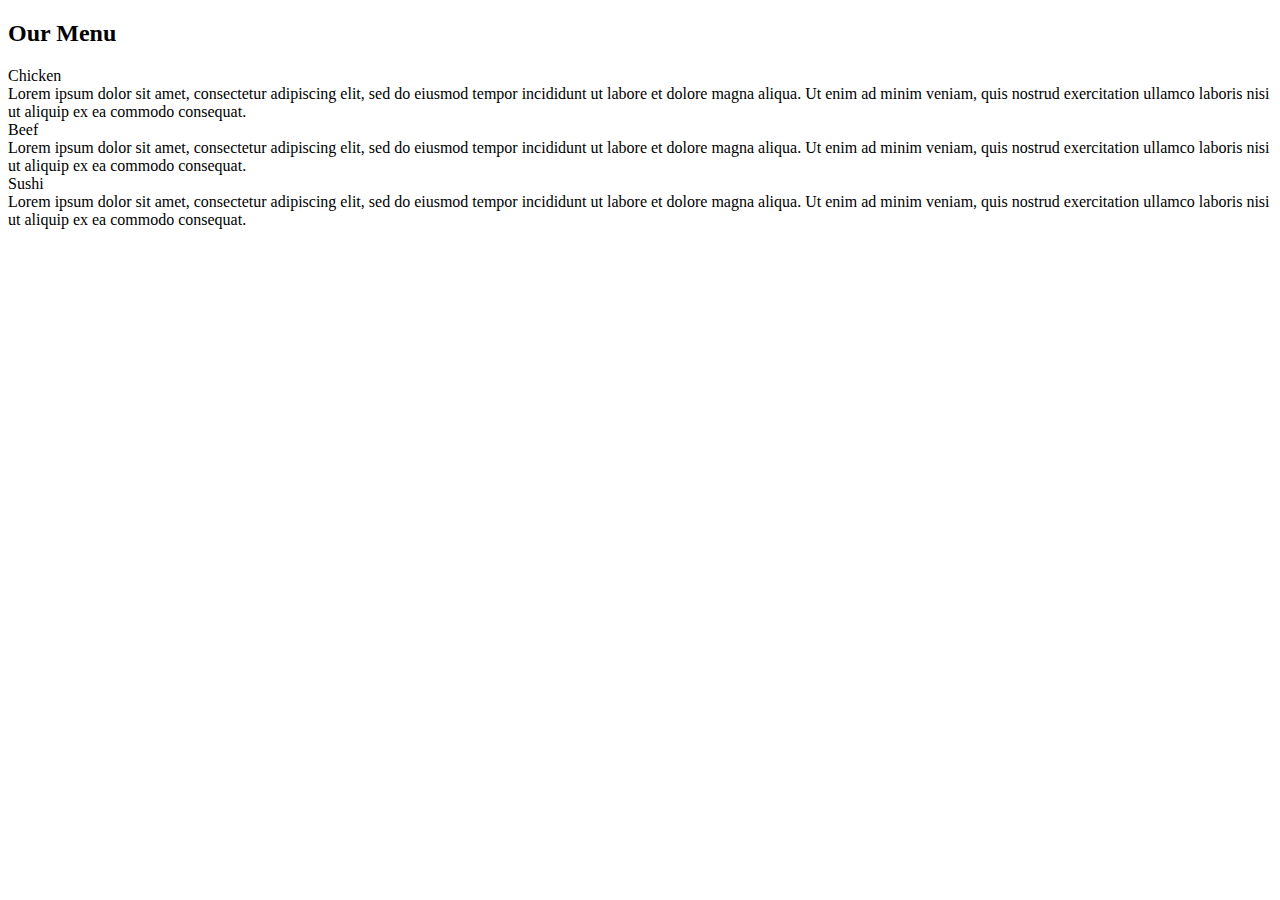
==== m2/index.html @ 22f3a03a "First submition" ====
<!DOCTYPE html>
<html>
  <head>
    <meta charset="utf-8">
    <title>Fullstack Course4 Module2 Solution</title>
    <meta name="viewport" content="width=device-width, initial-scale=1">
    <link rel="stylesheet" href="/css/style.css">
  </head>
  <body>

<div class="container">
  <h2 class="title">Our Menu</h2>
  <div class="row">

    <div class="col-lg-4 col-md-6 col-sm-12 box">
      <div class="item">
        <div class="name tchicken">Chicken</div>
        <div class="content row">
          Lorem ipsum dolor sit amet, consectetur adipiscing elit, sed do eiusmod tempor incididunt ut labore et dolore magna aliqua. Ut enim ad minim veniam, quis nostrud exercitation ullamco laboris nisi ut aliquip ex ea commodo consequat.
        </div>
      </div>
    </div>

    <div class="col-lg-4 col-md-6 col-sm-12 box">
      <div class="item">
        <div class="name tmeat">Beef</div>
        <div class="content row">
          Lorem ipsum dolor sit amet, consectetur adipiscing elit, sed do eiusmod tempor incididunt ut labore et dolore magna aliqua. Ut enim ad minim veniam, quis nostrud exercitation ullamco laboris nisi ut aliquip ex ea commodo consequat.
        </div>
      </div>
    </div>

    <div class="col-lg-4 col-md-12 col-sm-12 box">
      <div class="item">
        <div class="name tfish">Sushi</div>
        <div class="content row">
          Lorem ipsum dolor sit amet, consectetur adipiscing elit, sed do eiusmod tempor incididunt ut labore et dolore magna aliqua. Ut enim ad minim veniam, quis nostrud exercitation ullamco laboris nisi ut aliquip ex ea commodo consequat.
        </div>
      </div>
    </div>

  </div>
</div>


  </body>
</html>
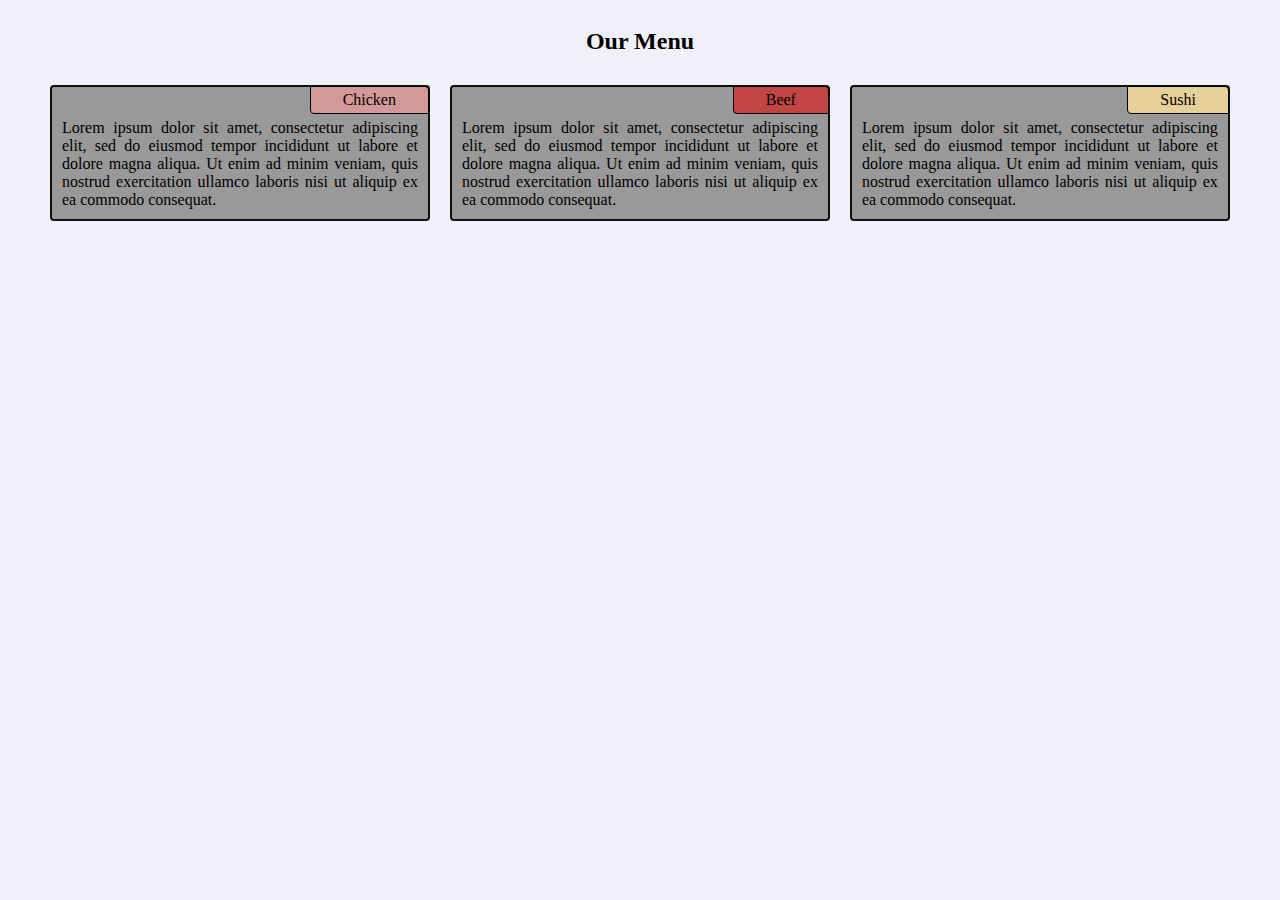
==== commit ae51a205: "Fix: load the css as relative path" ====
--- a/m2/index.html
+++ b/m2/index.html
@@ -4,7 +4,7 @@
     <meta charset="utf-8">
     <title>Fullstack Course4 Module2 Solution</title>
     <meta name="viewport" content="width=device-width, initial-scale=1">
-    <link rel="stylesheet" href="/css/style.css">
+    <link rel="stylesheet" href="css/style.css">
   </head>
   <body>
 
--- a/m2/css/style.css
+++ b/m2/css/style.css
@@ -0,0 +1,217 @@
+/********** Base styles **********/
+* {
+  box-sizing: border-box;
+}
+
+body {
+  background-color: #f0f0f9;
+}
+
+.row {
+  width: 100%;
+}
+
+.box {
+  padding: 10px;
+}
+
+.item {
+  background-color: #999999;
+  border: solid #101010 2px;
+  border-radius: 4px 4px 4px 4px;
+}
+
+.title {
+  text-align: center;
+}
+
+.name {
+  float: right;
+  position: relative;
+  top: -1px;
+  right: -1px;
+  border: solid black 1px;
+  border-radius: 0px 4px 0px 4px;
+  padding: 4px 32px 4px 32px;
+  background-color: red;
+}
+
+.content {
+  padding: 32px 10px 10px 10px;
+  text-align: justify;
+}
+
+.tchicken {
+  background-color: #d59898;
+}
+
+.tmeat {
+  background-color: #c14543;
+}
+
+.tfish {
+  background-color: #e5d198;
+}
+
+/********** eXtra Large devices only **********/
+@media (min-width:1200px) {
+  .container {
+    position: absolute;
+    left: 50%;
+    margin-left: -600px;
+    width: 1200px;
+   }
+}
+
+/********** Large devices only **********/
+@media (min-width: 992px) {
+  .col-lg-1, .col-lg-2, .col-lg-3, .col-lg-4, .col-lg-5, .col-lg-6, .col-lg-7, .col-lg-8, .col-lg-9, .col-lg-10, .col-lg-11, .col-lg-12 {
+    float: left;
+  }
+  .col-lg-1 {
+    width: 8.33%;
+  }
+  .col-lg-2 {
+    width: 16.66%;
+  }
+  .col-lg-3 {
+    width: 25%;
+  }
+  .col-lg-4 {
+    width: 33.33%;
+  }
+  .col-lg-5 {
+    width: 41.66%;
+  }
+  .col-lg-6 {
+    width: 50%;
+  }
+  .col-lg-7 {
+    width: 58.33%;
+  }
+  .col-lg-8 {
+    width: 66.66%;
+  }
+  .col-lg-9 {
+    width: 74.99%;
+  }
+  .col-lg-10 {
+    width: 83.33%;
+  }
+  .col-lg-11 {
+    width: 91.66%;
+  }
+  .col-lg-12 {
+    width: 100%;
+  }
+}
+
+/********** Medium devices only **********/
+@media (min-width: 768px) and (max-width: 991px) {
+  .col-md-1, .col-md-2, .col-md-3, .col-md-4, .col-md-5, .col-md-6, .col-md-7, .col-md-8, .col-md-9, .col-md-10, .col-md-11, .col-md-12 {
+    float: left;
+  }
+  .col-md-1 {
+    width: 8.33%;
+  }
+  .col-md-2 {
+    width: 16.66%;
+  }
+  .col-md-3 {
+    width: 25%;
+  }
+  .col-md-4 {
+    width: 33.33%;
+  }
+  .col-md-5 {
+    width: 41.66%;
+  }
+  .col-md-6 {
+    width: 50%;
+  }
+  .col-md-7 {
+    width: 58.33%;
+  }
+  .col-md-8 {
+    width: 66.66%;
+  }
+  .col-md-9 {
+    width: 74.99%;
+  }
+  .col-md-10 {
+    width: 83.33%;
+  }
+  .col-md-11 {
+    width: 91.66%;
+  }
+  .col-md-12 {
+    width: 100%;
+  }
+
+  .title {
+    font-size: +2em;
+  }
+  .name {
+    font-size: +2em;
+  }
+  .content {
+    padding: 52px 10px 10px 10px;
+    font-size: +1.2em;
+  }
+}
+
+/********** Small devices only **********/
+@media (max-width: 767px) {
+  .col-sm-1, .col-sm-2, .col-sm-3, .col-sm-4, .col-sm-5, .col-sm-6, .col-sm-7, .col-sm-8, .col-sm-9, .col-sm-10, .col-sm-11, .col-sm-12 {
+    float: left;
+  }
+  .col-sm-1 {
+    width: 8.33%;
+  }
+  .col-sm-2 {
+    width: 16.66%;
+  }
+  .col-sm-3 {
+    width: 25%;
+  }
+  .col-sm-4 {
+    width: 33.33%;
+  }
+  .col-sm-5 {
+    width: 41.66%;
+  }
+  .col-sm-6 {
+    width: 50%;
+  }
+  .col-sm-7 {
+    width: 58.33%;
+  }
+  .col-sm-8 {
+    width: 66.66%;
+  }
+  .col-sm-9 {
+    width: 74.99%;
+  }
+  .col-sm-10 {
+    width: 83.33%;
+  }
+  .col-sm-11 {
+    width: 91.66%;
+  }
+  .col-sm-12 {
+    width: 100%;
+  }
+
+  .title {
+    font-size: +2em;
+  }
+  .name {
+    font-size: +2em;
+  }
+  .content {
+    padding: 52px 10px 10px 10px;
+    font-size: +1.2em;
+  }
+
+
+}
